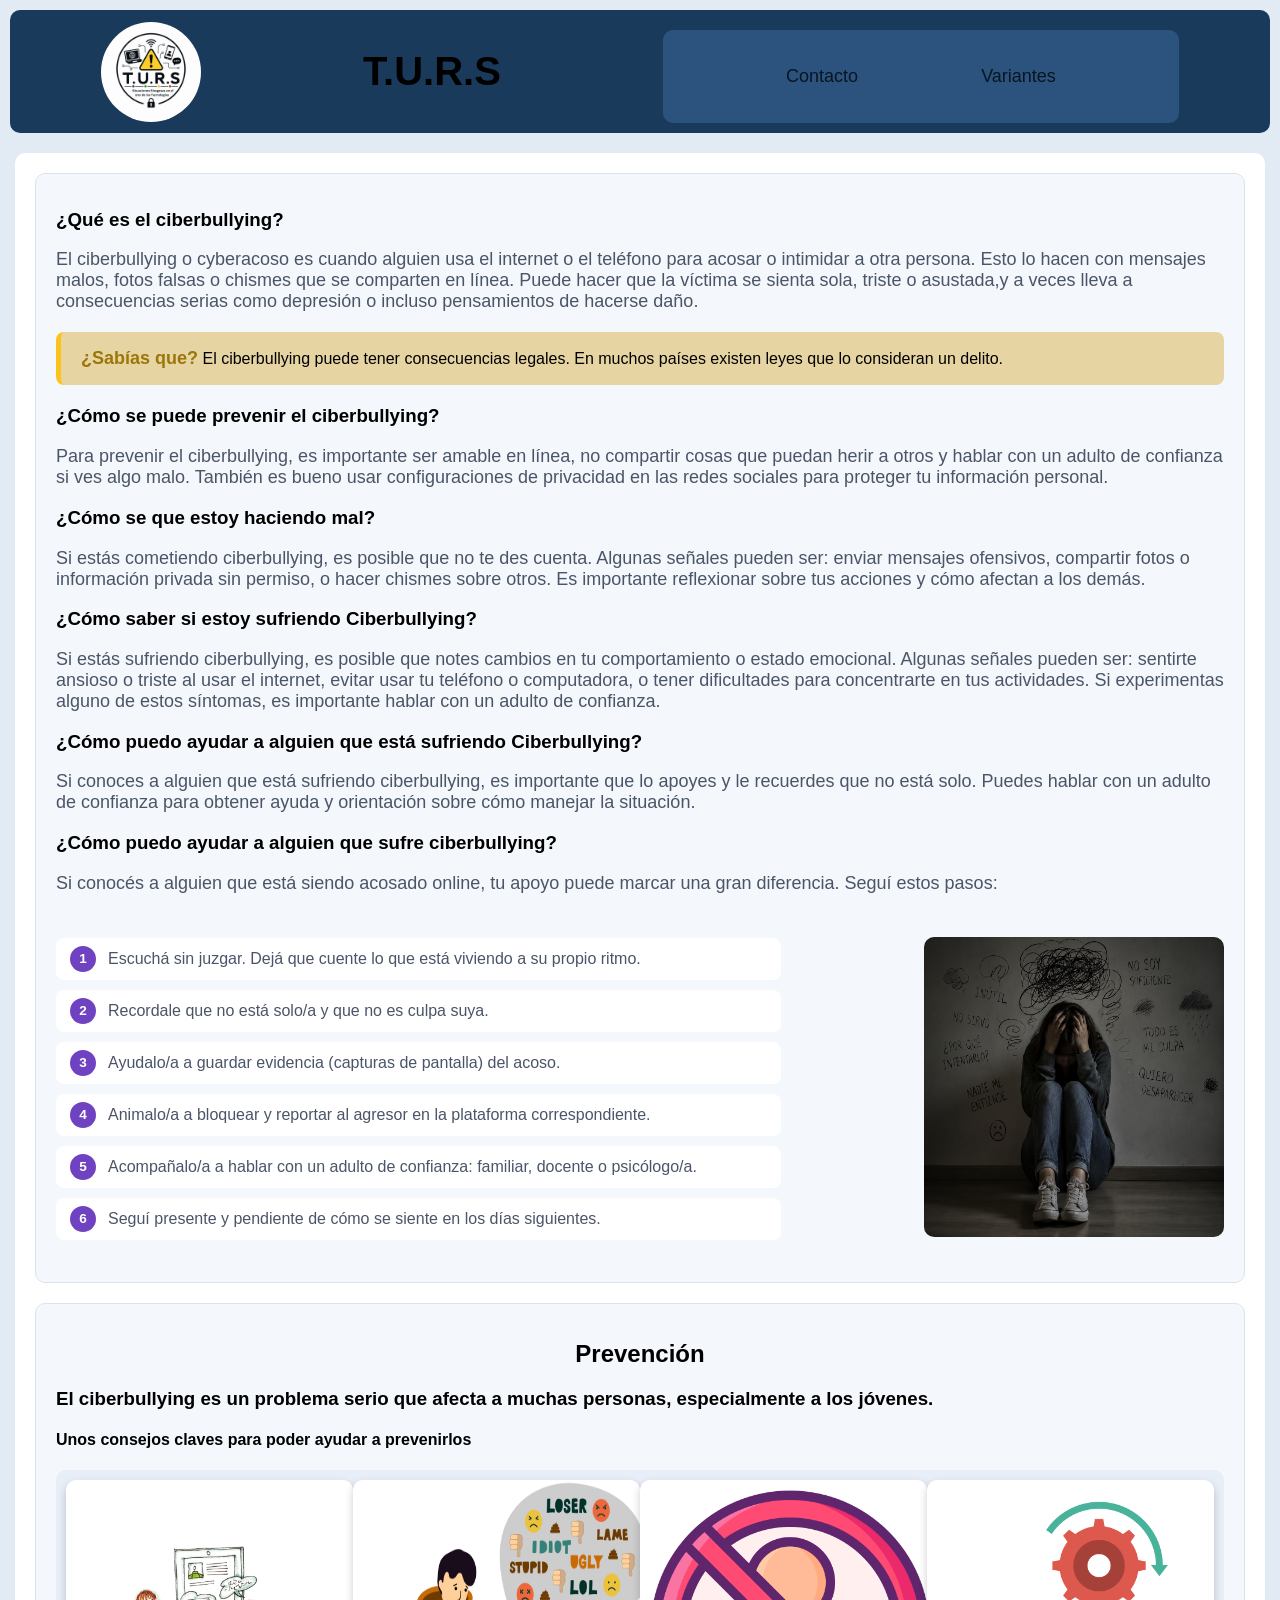
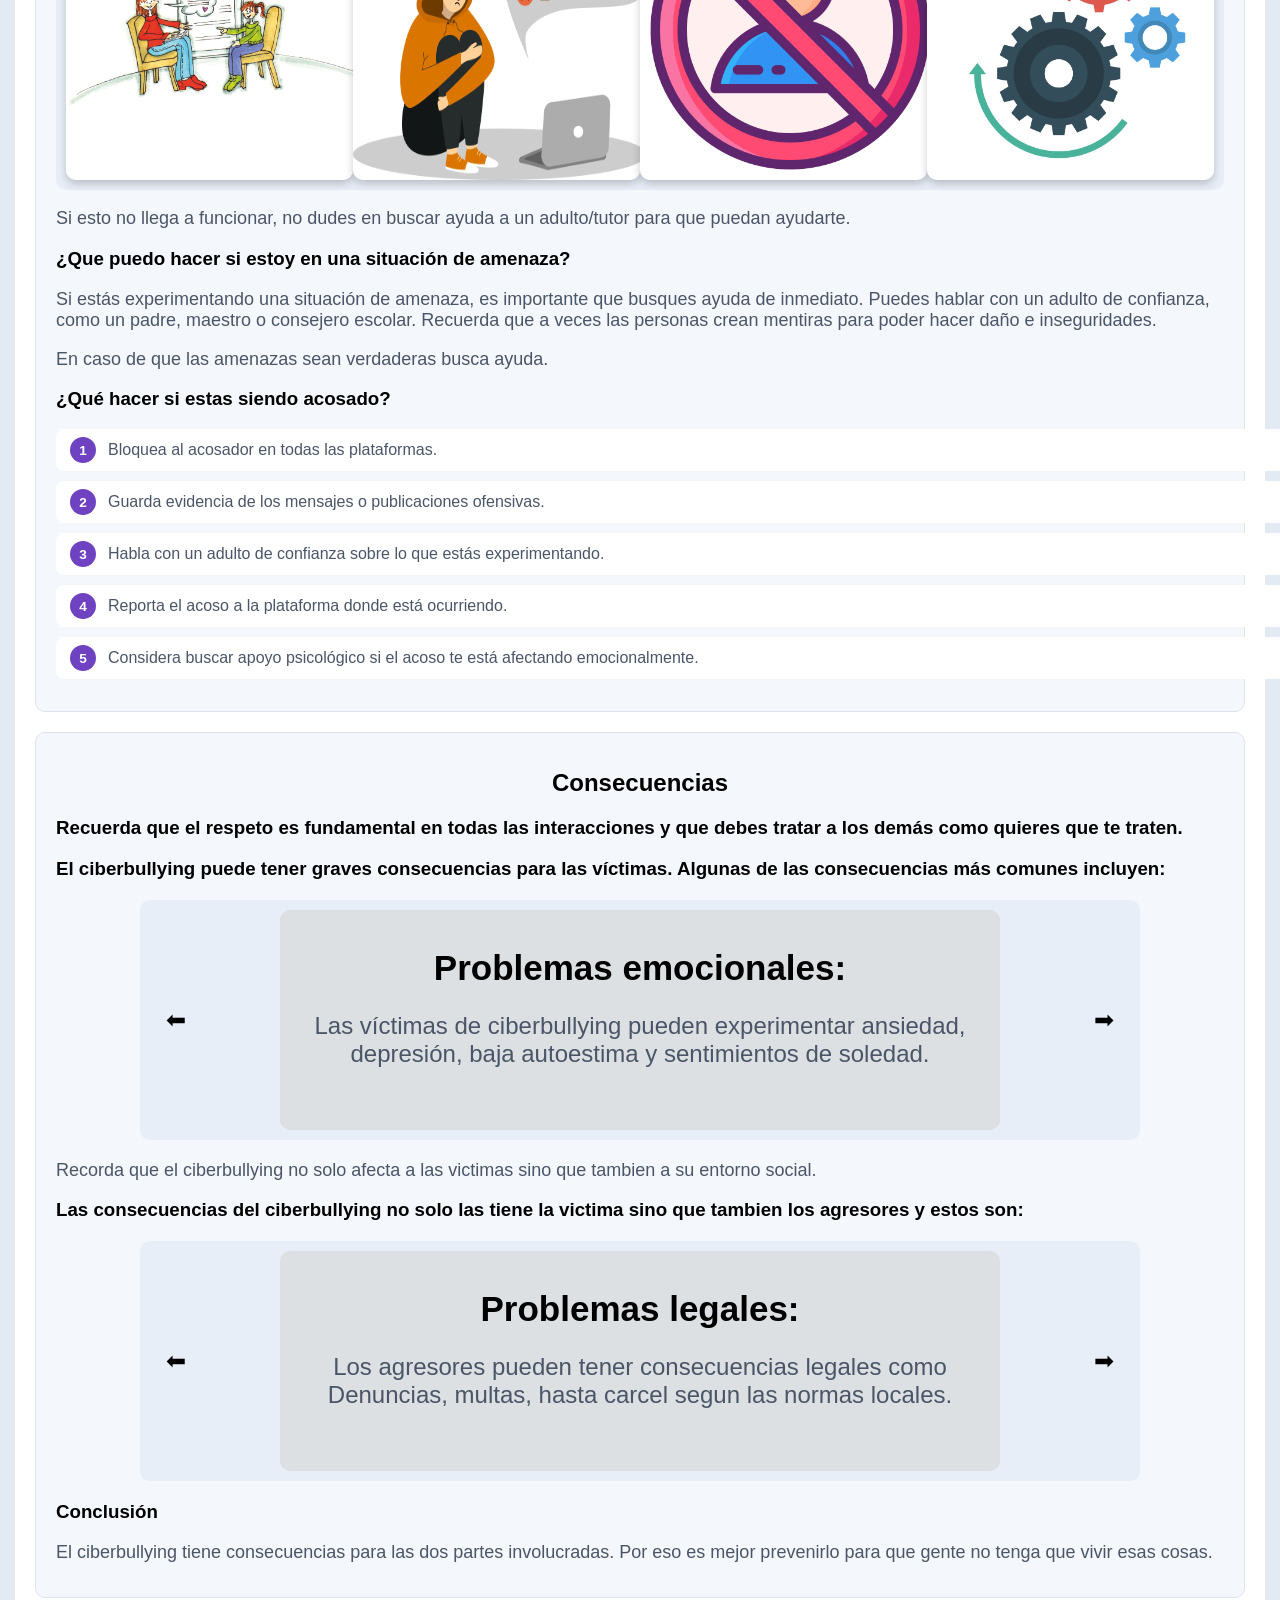
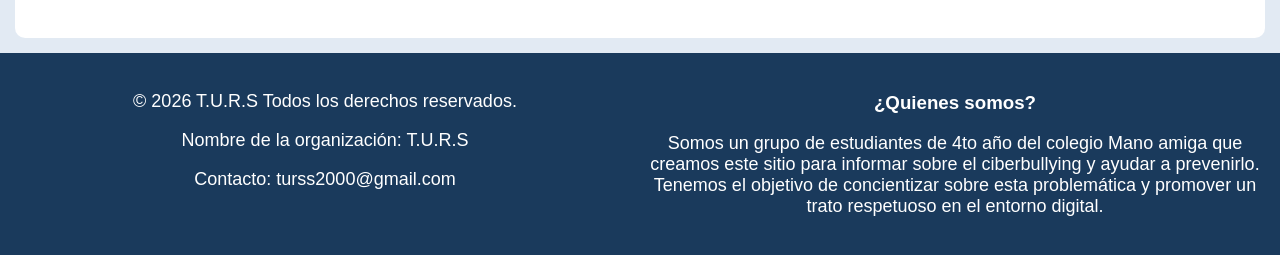
==== index.html @ 39421498 "segundo" ====
<!DOCTYPE html>
<html lang="es_AR">

<head>
    <meta charset="UTF-8">
    <meta name="viewport" content="width=device-width, initial-scale=1.0">
    <link rel="stylesheet" href="estilos/style.css">
    <link rel="shortcut icon" href="img/Logo de T.U.R.S.png" type="image/x-icon">
    <title>Inicio</title>
</head>

<body>
    <header id="jeder">
        <img id="logo" src="img/Logo de T.U.R.S.png">
        <h1>T.U.R.S</h1>
        <nav>
            <ul>
                <li><a href="paginas/contacto.html">Contacto</a></li>
                <li><a href="paginas/variantes.html">Variantes</a></li>
            </ul>
        </nav>
    </header>
    <main>
        <section id="sec-main">
            <div>
                <h3>¿Qué es el ciberbullying?</h3>
                <p>El ciberbullying o cyberacoso es cuando alguien usa el internet o el teléfono para acosar o intimidar
                    a
                    otra
                    persona. Esto lo hacen con mensajes malos, fotos falsas o chismes que se comparten en línea. Puede
                    hacer
                    que
                    la víctima se sienta sola, triste o asustada,y a veces lleva a consecuencias serias como depresión o
                    incluso pensamientos de hacerse daño.</p>
                <div id="alerta-box">
                    <b>¿Sabías que?</b> El ciberbullying puede tener consecuencias legales. En muchos países
                    existen leyes que lo consideran un delito.
                </div>
            </div>


            <h3>¿Cómo se puede prevenir el ciberbullying?</h3>
            <p>Para prevenir el ciberbullying, es importante ser amable en línea, no compartir cosas que puedan herir a
                otros y hablar con un adulto de confianza si ves algo malo. También es bueno usar configuraciones
                de privacidad en las redes sociales para proteger tu información personal.</p>

            <h3>¿Cómo se que estoy haciendo mal?</h3>
            <p>Si estás cometiendo ciberbullying, es posible que no te des cuenta. Algunas señales pueden ser: enviar
                mensajes ofensivos, compartir fotos o información privada sin permiso, o hacer chismes sobre otros. Es
                importante reflexionar sobre tus acciones y cómo afectan a los demás.</p>
            <h3>¿Cómo saber si estoy sufriendo Ciberbullying?</h3>
            <p>Si estás sufriendo ciberbullying, es posible que notes cambios en tu comportamiento o estado emocional.
                Algunas señales pueden ser: sentirte ansioso o triste al usar el internet, evitar usar tu teléfono o
                computadora, o tener dificultades para concentrarte en tus actividades. Si experimentas alguno de estos
                síntomas, es importante hablar con un adulto de confianza.</p>
            <h3>¿Cómo puedo ayudar a alguien que está sufriendo Ciberbullying?</h3>
            <p>Si conoces a alguien que está sufriendo ciberbullying, es importante que lo apoyes y le recuerdes que no
                está
                solo. Puedes hablar con un adulto de confianza para obtener ayuda y orientación sobre cómo manejar la
                situación.</p>

            <div id="sec-info">
                <div id="txt-info">
                    <h3>¿Cómo puedo ayudar a alguien que sufre ciberbullying?</h3>
                    <p>Si conocés a alguien que está siendo acosado online, tu apoyo puede marcar una gran diferencia.
                        Seguí
                        estos pasos:</p>
                    <div id="div-sec">
                        <ol id="pasos">
                            <li>Escuchá sin juzgar. Dejá que cuente lo que está viviendo a su propio ritmo.</li>
                            <li>Recordale que no está solo/a y que no es culpa suya.</li>
                            <li>Ayudalo/a a guardar evidencia (capturas de pantalla) del acoso.</li>
                            <li>Animalo/a a bloquear y reportar al agresor en la plataforma correspondiente.</li>
                            <li>Acompañalo/a a hablar con un adulto de confianza: familiar, docente o psicólogo/a.</li>
                            <li>Seguí presente y pendiente de cómo se siente en los días siguientes.</li>
                        </ol>
                        <div id="img-info">
                            <img src="img/emociones.png" style="width:300px;height:300px; border-radius: 10px;">
                        </div>
                    </div>
                </div> 
            </div>
        </section>
        <section id="sec-main">
            <center>
                <h2>Prevención</h2>
            </center>
            <h3>El ciberbullying es un problema serio que afecta a muchas personas, especialmente a los jóvenes.</h3>
            <h4>Unos consejos claves para poder ayudar a prevenirlos</h4>
            <section id="sec-consejos">
                <div id="flip-card">
                    <div id="flip-card-inner">
                        <div id="flip-card-front">
                            <img src="img/image (6).png" style="width:300px;height:300px; border-radius: 10px;">
                        </div>
                        <div id="flip-card-back">
                            <h1>Habla con alguien de confianza</h1>
                            <p>Si ves o vivís algo que te preocupa online, contalo a un adulto de confianza: familiar,
                                docente o
                                psicólogo</p>
                        </div>
                    </div>
                </div>
                <div id="flip-card">
                    <div id="flip-card-inner">
                        <div id="flip-card-front">
                            <img src="img/image (5).png" style="width:300px;height:300px; border-radius: 10px;">
                        </div>
                        <div id="flip-card-back">
                            <h1>No reenvíes contenido dañino</h1>
                            <p>Si recibís un mensaje hiriente o una foto comprometedora de alguien, no lo compartas.
                                Reenviarlo
                                también es una forma de acoso.</p>
                        </div>
                    </div>
                </div>
                <div id="flip-card">
                    <div id="flip-card-inner">
                        <div id="flip-card-front">
                            <img src="img/image (2).png" style="width:300px;height:300px; border-radius: 10px;">
                        </div>
                        <div id="flip-card-back">
                            <h1>Bloqueá y reportá</h1>
                            <p>Todas las plataformas tienen opciones para bloquear y reportar usuarios. Usarlas no es
                                cobardía, es
                                protegerte.</p>
                        </div>
                    </div>
                </div>
                <div id="flip-card">
                    <div id="flip-card-inner">
                        <div id="flip-card-front">
                            <img src="img/image.png" style="width:300px;height:300px; border-radius: 10px;">
                        </div>
                        <div id="flip-card-back">
                            <h1>Configurá tus redes</h1>
                            <p>Configura la privacidad de tus redes sociales para limitar quién puede ver tu contenido.
                            </p>
                        </div>
                    </div>
                </div>
            </section>
            <p>Si esto no llega a funcionar, no dudes en buscar ayuda a un adulto/tutor para que puedan ayudarte.</p>
            <h3>¿Que puedo hacer si estoy en una situación de amenaza?</h3>
            <p>Si estás experimentando una situación de amenaza, es importante que busques ayuda de inmediato. Puedes
                hablar
                con un adulto de confianza, como un padre, maestro o consejero escolar. Recuerda que a veces las
                personas
                crean mentiras para poder hacer daño e inseguridades.</p>
            <p>En caso de que las amenazas sean verdaderas busca ayuda.</p>
            <h3>¿Qué hacer si estas siendo acosado?</h3>
            <div id="txt-info">
                <ol id="pasos">
                    <li>Bloquea al acosador en todas las plataformas.</li>
                    <li>Guarda evidencia de los mensajes o publicaciones ofensivas.</li>
                    <li>Habla con un adulto de confianza sobre lo que estás experimentando.</li>
                    <li>Reporta el acoso a la plataforma donde está ocurriendo.</li>
                    <li>Considera buscar apoyo psicológico si el acoso te está afectando emocionalmente.</li>
                </ol>
            </div>
        </section>
        <section id="sec-main">
            <center>
                <h2>Consecuencias</h2>
            </center>
            <h3>Recuerda que el respeto es fundamental en todas las interacciones y que debes tratar a los demás como
                quieres que te traten.</h3>
            <h3>El ciberbullying puede tener graves consecuencias para las víctimas. Algunas de las consecuencias más
                comunes incluyen:</h3>
            <div class="carrusel-container">
                <div class="carrusel">
                    <div class="carrusel-item">
                        <div id="conse-div"><b>Problemas emocionales:</b>
                            <p>Las víctimas de ciberbullying pueden experimentar ansiedad, depresión, baja autoestima y
                                sentimientos
                                de soledad.</p>
                        </div>
                    </div>
                    <div class="carrusel-item">
                        <div id="conse-div"><b>Problemas académicos:</b>
                            <p>El acoso en línea puede afectar el rendimiento académico de las víctimas, ya que pueden
                                sentirse
                                distraídas o inseguras en la escuela.</p>
                        </div>
                    </div>
                    <div class="carrusel-item">
                        <div id="conse-div"><b>Problemas sociales:</b>
                            <p>Las víctimas de ciberbullying pueden tener dificultades para hacer amigos o mantener
                                relaciones
                                sociales saludables debido al miedo al acoso.</p>
                        </div>
                    </div>
                    <div class="carrusel-item">
                        <div id="conse-div"><b>Problemas físicos:</b>
                            <p>En casos extremos, el ciberbullying puede llevar a pensamientos suicidas o incluso a
                                intentos de
                                suicidio.</p>
                        </div>
                    </div>
                </div>
                <button class="btn btn-prev">⬅</button>
                <button class="btn btn-next">➡</button>
            </div>
            <p>Recorda que el ciberbullying no solo afecta a las victimas sino que tambien a su entorno social.</p>
            <h3>Las consecuencias del ciberbullying no solo las tiene la victima sino que tambien los agresores y estos
                son:
            </h3>
            <div class="carrusel-container">
                <div class="carrusel">
                    <div class="carrusel-item">
                        <div id="conse-div">
                            <b>Problemas legales:</b>
                            <p>Los agresores pueden tener consecuencias legales como Denuncias, multas, hasta carcel
                                segun las
                                normas locales.</p>
                        </div>
                    </div>
                    <div class="carrusel-item">
                        <div id="conse-div">
                            <b>Problemas escolares:</b>
                            <p>Los agresores pueden tener consecuencias escolares como sanciones, suspensiones o
                                expulsiones.
                            </p>
                        </div>
                    </div>
                    <div class="carrusel-item">
                        <div id="conse-div">
                            <b>Problemas mentales:</b>
                            <p>Los agresores pueden tener problemas mentales como dificultades para manejar la
                                frustracion y
                                abuso de poder. Esto a lo largo del tiempo tiene más probabilidades de consumir
                                sustancias.</p>
                        </div>
                    </div>
                    <div class="carrusel-item">
                        <div id="conse-div">
                            <b>Problemas sociales:</b>
                            <p>Los agresores pueden enfrentar consecuencias sociales, como la pérdida de amigos o la
                                exclusión
                                social debido a su comportamiento.</p>
                        </div>
                    </div>
                </div>
                <button class="btn btn-prev">⬅</button>
                <button class="btn btn-next">➡</button>
            </div>
            <h3>Conclusión</h3>
            <p>El ciberbullying tiene consecuencias para las dos partes involucradas. Por eso es mejor prevenirlo para
                que
                gente no tenga que vivir esas cosas.</p>
        </section>
    </main>
    <footer>
        <section>
            <p>&copy; 2026 T.U.R.S Todos los derechos reservados.</p>
            <p>Nombre de la organización: T.U.R.S</p>
            <p>Contacto: turss2000@gmail.com</p>
        </section>
        <section>
            <h3 id="qns">¿Quienes somos?</h3>
            <p>Somos un grupo de estudiantes de 4to año del colegio Mano amiga que creamos este sitio para informar
                sobre el ciberbullying y ayudar a prevenirlo. Tenemos el objetivo de concientizar sobre esta
                problemática y promover un trato respetuoso en el entorno digital.</p>
        </section>
    </footer>
    <script src="java.js"></script>
</body>

</html>
---- estilos/style.css ----
body {
    background-color: #e2eaf3;
    font-family: Arial, sans-serif;
    margin: 0px;
    padding: 0px;
    display: flex;
    flex-direction: column;
    min-height: 100vh;
}

header {
    background-color: #1a3a5c;
    padding: 10px;
    margin: 10px;
    text-align: center;
    border-radius: 10px;
    display: flex;
    justify-content: space-around;
    align-items: center;
}

h1 {
    font-size: 40px;
}

nav {
    width: 40%;
    background-color: #2b537e;
    padding: 10px;
    text-align: center;
    border-radius: 10px;
    margin-top: 10px;
}

a {
    color: #091522;
    text-decoration: none;
    margin: 10px;
    font-size: 18px;
    display: inline-flex;
}

a:hover {
    color: #091522;
    transform: scale(1.2);
    transition: transform 0.3s ease;
}

ul {
    list-style-type: none;
    padding: 0;
    display: flex;
    justify-content: space-evenly;
}

p {
    color: #4a5568;
    font-size: 18px;

}
main {
    background-color: #ffff;
    padding: 20px;
    margin: 15px;
    border-radius: 10px;
    margin-top: 10px;
}

footer {
    background-color: #1a3a5c;
    padding: 10px;
    text-align: center;
    margin-top: auto;
    display: flex;
}

footer section {
    flex: 1;
    padding: 10px;
}
footer section p{
    color: #ffff;
}
#logo {
    width: 100px;
    height: 100px;
    border-radius: 100px;
}

#alerta-box {
    background: #dbb55485;
    border-left: 5px solid #ffbf00d3;
    border-radius: 8px;
    padding: 16px 20px;
    margin: 20px 0;
}

#alerta-box b {
    color: #9b7609;
    font-size: 18px;
}

#pasos {
    counter-reset: pasos;
    list-style: none;
    padding: 0;
}

#pasos li {
    counter-increment: pasos;
    padding: 12px 16px 12px 52px;
    margin: 10px 0;
    background: #ffffff;
    border-radius: 8px;
    position: relative;
    color: #4a5568  ;
    width: 100%;
}

#pasos li::before {
    content: counter(pasos);
    position: absolute;
    left: 14px;
    top: 50%;
    transform: translateY(-50%);
    background: #6f42c1;
    color: white;
    width: 26px;
    height: 26px;
    border-radius: 50%;
    display: flex;
    align-items: center;
    justify-content: center;
    font-weight: bold;
    font-size: 0.85rem;
}
#div-sec{
    display: flex;
    justify-content: space-between;
    align-items: center;
}
#sec-consejos{
    background-color: #e8eef7;
    padding: 10px;
    text-align: center;
    border-radius: 10px;
    margin-top: 10px;
    display: flex;
    justify-content: space-evenly;
}
#txt-consejos{
    background-color: #666;
    padding: 10px;
    border-radius: 10px;
    margin: 10px;
    width: 50%;
}
#imgs{
    width: 200px;
    height: 200px;
    border-radius: 10px;
}
#box-img{
    width: auto;
}
#sec1{
    list-style: circle;
    background-color: #e8eef7;
    padding: 10px;
    text-align: center;
    border-radius: 10px;
    margin-top: 10px;
    display: flex;
    justify-content: space-evenly;
}
#conse-div{
    background-color: #dce0e2;
    padding: 10px;
    text-align: center;
    border-radius: 10px;
    height: 200px;
    width: 70%;
    margin: 10px;
    display: flex;
    justify-content: center;
    flex-direction: column;
    font-size: 35px;
}
#conse-div p{
    font-size: 24px;
}
#flip-card {
  background-color: transparent;
  width: 300px;
  height: 300px;
  perspective: 1000px;
}

#flip-card-inner {
  position: relative;
  width: 100%;
  height: 100%;
  text-align: center;
  transition: transform 0.6s;
  transform-style: preserve-3d;
  box-shadow: 0 4px 8px 0 rgba(0,0,0,0.2);
  border-radius: 10px;  
}

#flip-card:hover #flip-card-inner {
  transform: rotateY(180deg);
}

#flip-card-front, #flip-card-back {
  position: absolute;
  width: 100%;
  height: 100%;
  -webkit-backface-visibility: hidden;
  backface-visibility: hidden;
}

#flip-card-front {
  background-color: #ffffff;
  color: black;
  border-radius: 10px;
}

#flip-card-back {
  background-color: #dce0e2;
  color: white;
  transform: rotateY(180deg);
  border-radius: 10px;
}
#sec-main{
    border-radius: 10px;
    margin: 0 0 20px 0;
    padding: 16px 20px;
    background-color: #f4f7fb;
    border: 1px solid #dde3ee;
}
#qns{
    color: #fff;
}
.carrusel-container{
    position: relative;
    max-width: 1000px;
    width: 100%;
    margin: 20px auto;
    overflow: hidden;
    background-color: #e8eef7;
    border-radius: 10px;
}

.carrusel{
    display: flex;
    transition: transform .5s ease-in-out;
}

.carrusel-item{
    min-width: 100%;
    position: relative;
    display: flex;
    justify-content: center;
}

.btn{
    position: absolute;
    top: 50%;
    transform: translateY(-50%);
    background-color: rgba(0, 0, 0, 0);
    border: none;
    padding: 16px;
    cursor: pointer;
    z-index: 10;
    transition: background .3s;
    font-size: 24px;
}

.btn-prev{
    left: 10px;
}

.btn-next{
    right: 10px;
}
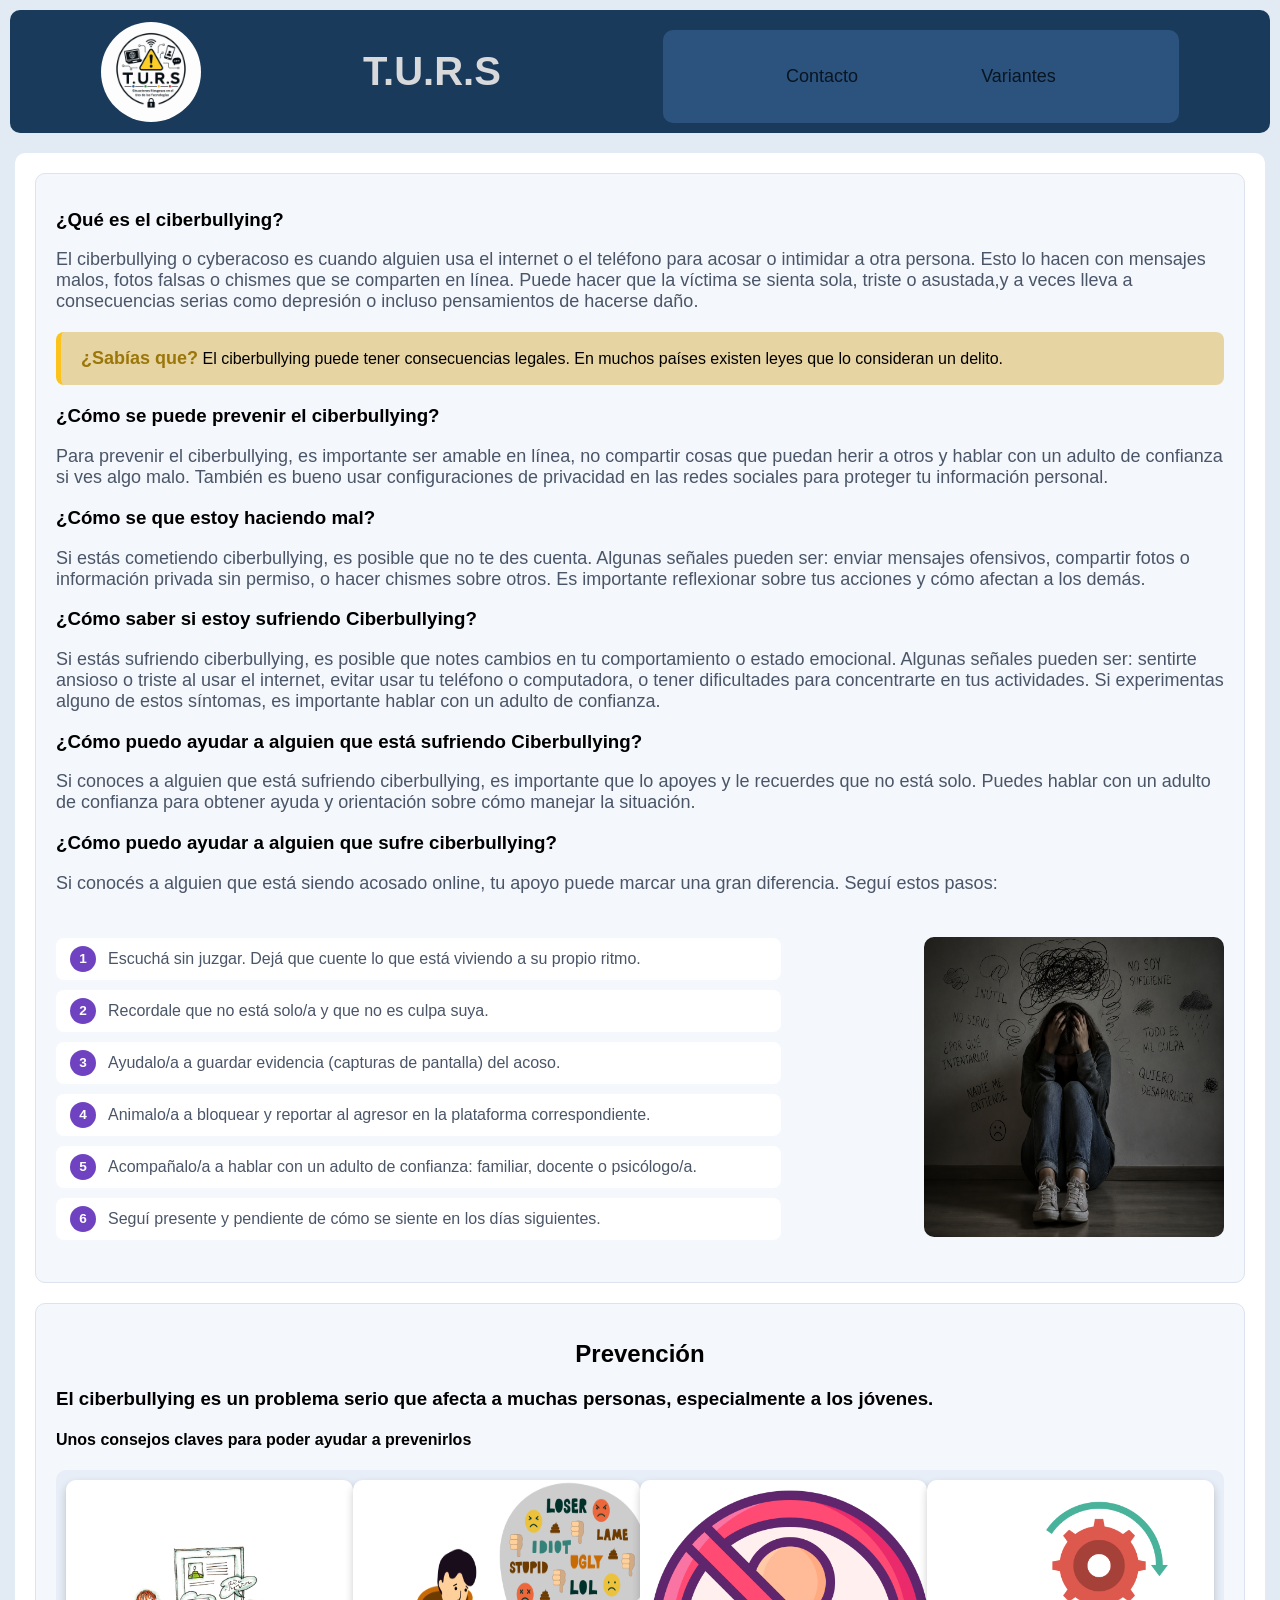
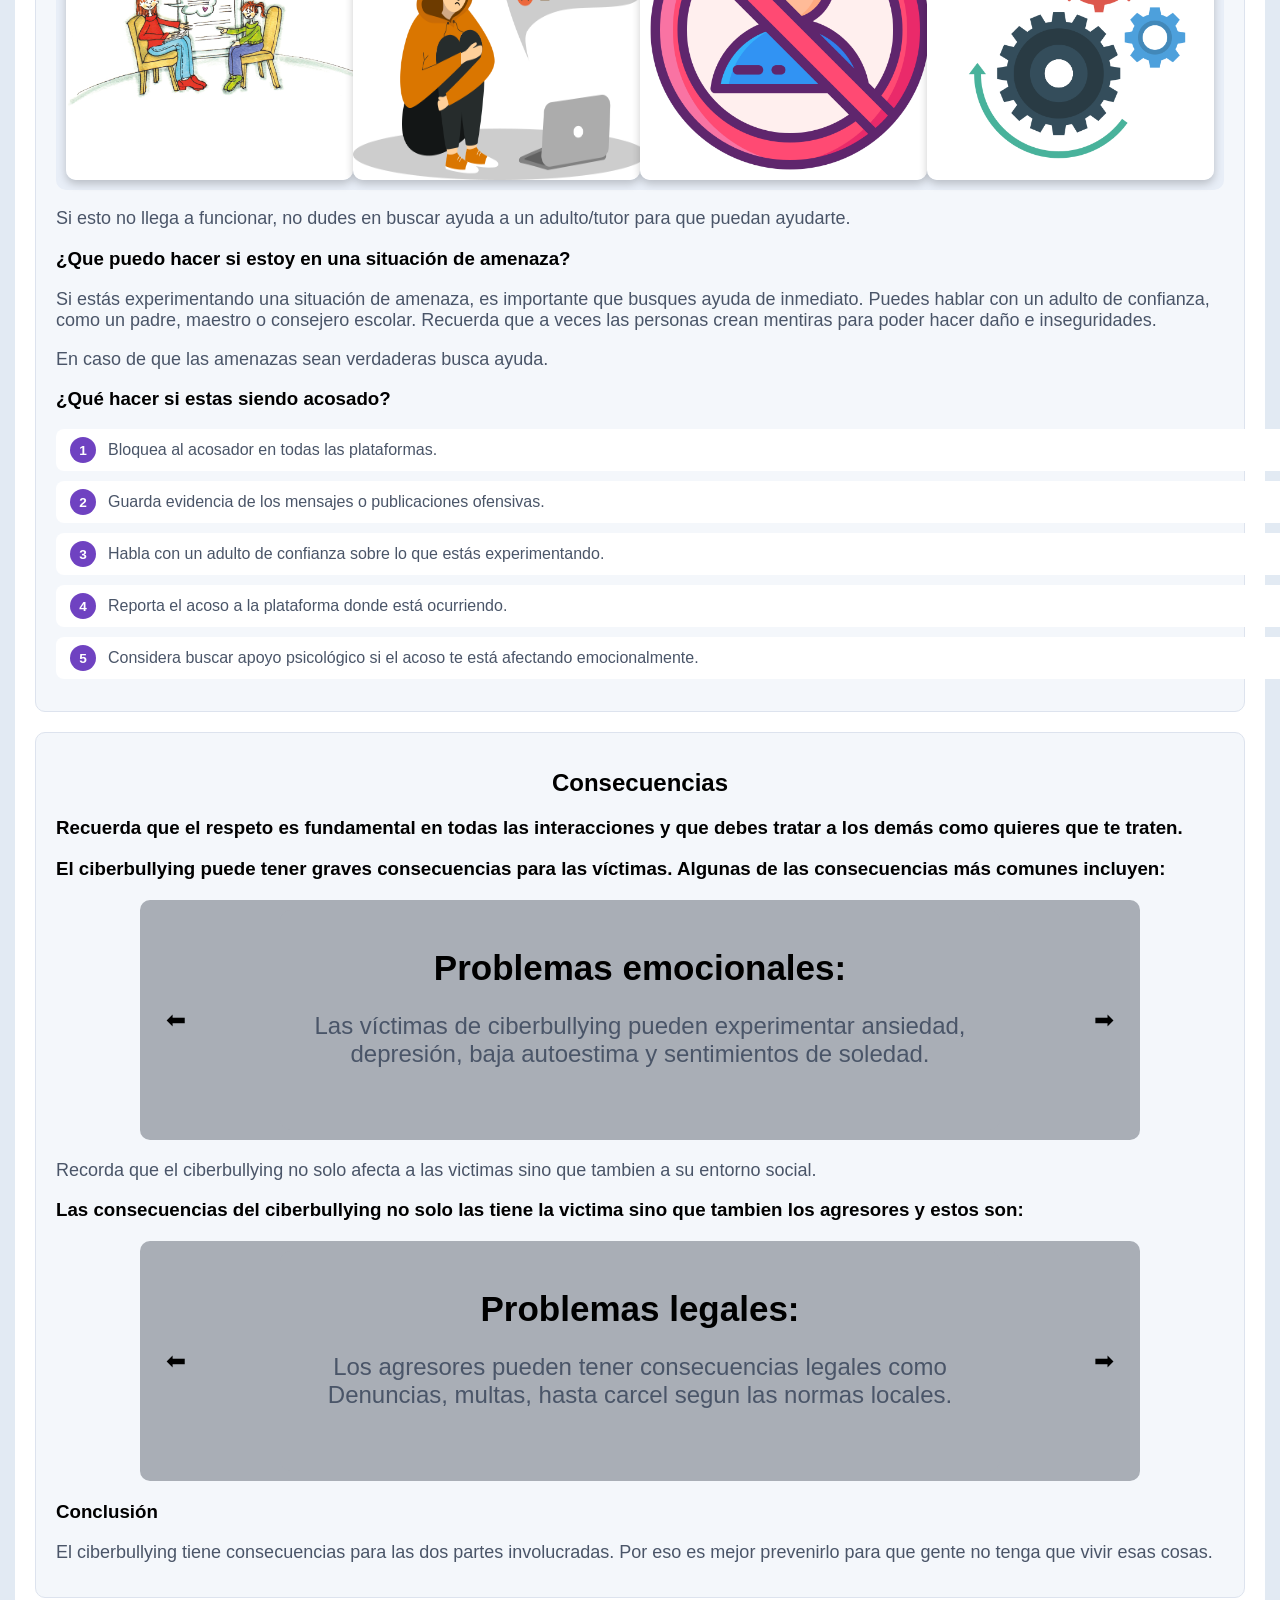
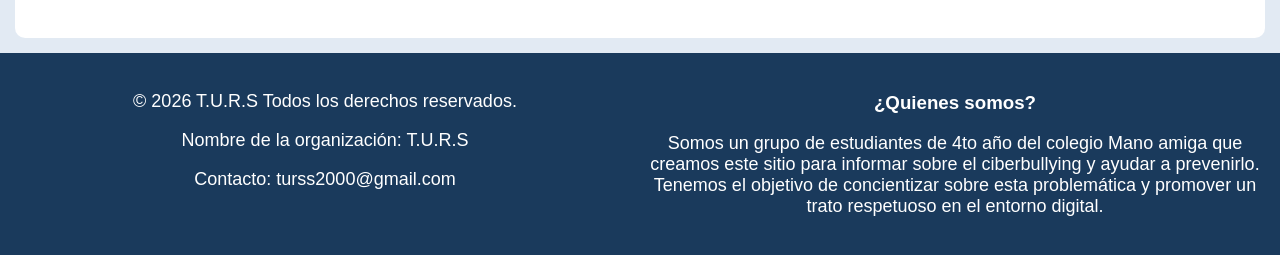
==== commit f9fd0f7b: "titulo" ====
--- a/index.html
+++ b/index.html
@@ -5,6 +5,11 @@
     <meta charset="UTF-8">
     <meta name="viewport" content="width=device-width, initial-scale=1.0">
     <link rel="stylesheet" href="estilos/style.css">
+    <meta name="description"
+        content="T.U.R.S es un sitio web creado por estudiantes de 4to año del colegio Mano Amiga para informar sobre el ciberbullying y ayudar a prevenirlo.">
+    <meta name="keywords"
+        content="ciberbullying, cyberacoso, prevención, educación, seguridad en línea, acoso escolar, bullying digital, T.U.R.S, TURS, turs, Turs">
+    <meta name="author" content="Estudiantes de 4to año del colegio Mano Amiga">
     <link rel="shortcut icon" href="img/Logo de T.U.R.S.png" type="image/x-icon">
     <title>Inicio</title>
 </head>
@@ -25,12 +30,8 @@
             <div>
                 <h3>¿Qué es el ciberbullying?</h3>
                 <p>El ciberbullying o cyberacoso es cuando alguien usa el internet o el teléfono para acosar o intimidar
-                    a
-                    otra
-                    persona. Esto lo hacen con mensajes malos, fotos falsas o chismes que se comparten en línea. Puede
-                    hacer
-                    que
-                    la víctima se sienta sola, triste o asustada,y a veces lleva a consecuencias serias como depresión o
+                    a otra persona. Esto lo hacen con mensajes malos, fotos falsas o chismes que se comparten en línea. Puede
+                    hacer que la víctima se sienta sola, triste o asustada,y a veces lleva a consecuencias serias como depresión o
                     incluso pensamientos de hacerse daño.</p>
                 <div id="alerta-box">
                     <b>¿Sabías que?</b> El ciberbullying puede tener consecuencias legales. En muchos países
@@ -78,7 +79,7 @@
                             <img src="img/emociones.png" style="width:300px;height:300px; border-radius: 10px;">
                         </div>
                     </div>
-                </div> 
+                </div>
             </div>
         </section>
         <section id="sec-main">
@@ -94,7 +95,7 @@
                             <img src="img/image (6).png" style="width:300px;height:300px; border-radius: 10px;">
                         </div>
                         <div id="flip-card-back">
-                            <h1>Habla con alguien de confianza</h1>
+                            <h2 id="consejos">Habla con alguien de confianza</h2>
                             <p>Si ves o vivís algo que te preocupa online, contalo a un adulto de confianza: familiar,
                                 docente o
                                 psicólogo</p>
@@ -107,7 +108,7 @@
                             <img src="img/image (5).png" style="width:300px;height:300px; border-radius: 10px;">
                         </div>
                         <div id="flip-card-back">
-                            <h1>No reenvíes contenido dañino</h1>
+                            <h2 id="consejos">No reenvíes contenido dañino</h2>
                             <p>Si recibís un mensaje hiriente o una foto comprometedora de alguien, no lo compartas.
                                 Reenviarlo
                                 también es una forma de acoso.</p>
@@ -120,7 +121,7 @@
                             <img src="img/image (2).png" style="width:300px;height:300px; border-radius: 10px;">
                         </div>
                         <div id="flip-card-back">
-                            <h1>Bloqueá y reportá</h1>
+                            <h2 id="consejos">Bloqueá y reportá</h2>
                             <p>Todas las plataformas tienen opciones para bloquear y reportar usuarios. Usarlas no es
                                 cobardía, es
                                 protegerte.</p>
@@ -133,7 +134,7 @@
                             <img src="img/image.png" style="width:300px;height:300px; border-radius: 10px;">
                         </div>
                         <div id="flip-card-back">
-                            <h1>Configurá tus redes</h1>
+                            <h2 id="consejos">Configurá tus redes</h2>
                             <p>Configura la privacidad de tus redes sociales para limitar quién puede ver tu contenido.
                             </p>
                         </div>
--- a/estilos/style.css
+++ b/estilos/style.css
@@ -21,6 +21,12 @@
 
 h1 {
     font-size: 40px;
+    color: rgb(216, 217, 219);
+}
+
+#consejos{
+    font-size: 40px;
+    color: rgb(5, 5, 5);
 }
 
 nav {
@@ -41,7 +47,7 @@
 }
 
 a:hover {
-    color: #091522;
+    color: #ddd;
     transform: scale(1.2);
     transition: transform 0.3s ease;
 }
@@ -113,7 +119,7 @@
     background: #ffffff;
     border-radius: 8px;
     position: relative;
-    color: #4a5568  ;
+    color: #4a5568;
     width: 100%;
 }
 
@@ -174,7 +180,7 @@
     justify-content: space-evenly;
 }
 #conse-div{
-    background-color: #dce0e2;
+    background-color: #a9aeb6;
     padding: 10px;
     text-align: center;
     border-radius: 10px;
@@ -247,7 +253,7 @@
     width: 100%;
     margin: 20px auto;
     overflow: hidden;
-    background-color: #e8eef7;
+    background-color: #a9aeb6;
     border-radius: 10px;
 }
 
